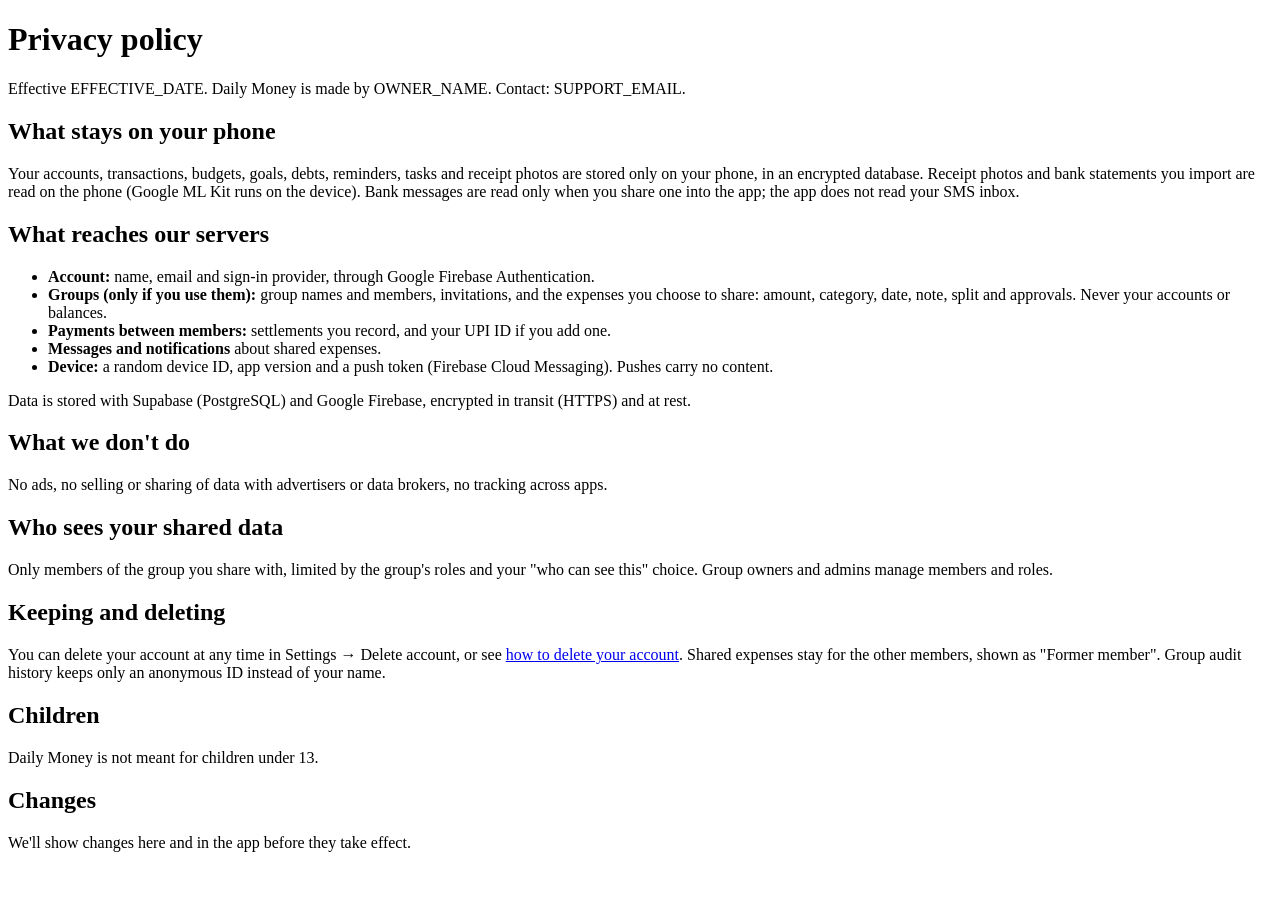
==== firebase/hosting/public/privacy/index.html @ 3c37add9 "Phases 7-12: group sync, splits, approvals, notifications, smart entry, release hardening - Phase 7:" ====
<!doctype html>
<html lang="en">
<head>
  <meta charset="utf-8">
  <meta name="viewport" content="width=device-width, initial-scale=1">
  <title>Daily Money · Privacy policy</title>
  <link rel="stylesheet" href="/auth/style.css">
</head>
<body>
  <!-- DRAFT (Phase 12). Fill in OWNER_NAME, SUPPORT_EMAIL and EFFECTIVE_DATE, and have it reviewed before publishing. -->
  <main class="card">
    <h1>Privacy policy</h1>
    <p>Effective EFFECTIVE_DATE. Daily Money is made by OWNER_NAME. Contact: SUPPORT_EMAIL.</p>

    <h2>What stays on your phone</h2>
    <p>Your accounts, transactions, budgets, goals, debts, reminders, tasks and receipt photos are stored only
      on your phone, in an encrypted database. Receipt photos and bank statements you import are read on the
      phone (Google ML Kit runs on the device). Bank messages are read only when you share one into the app;
      the app does not read your SMS inbox.</p>

    <h2>What reaches our servers</h2>
    <ul>
      <li><strong>Account:</strong> name, email and sign-in provider, through Google Firebase Authentication.</li>
      <li><strong>Groups (only if you use them):</strong> group names and members, invitations, and the expenses
        you choose to share: amount, category, date, note, split and approvals. Never your accounts or balances.</li>
      <li><strong>Payments between members:</strong> settlements you record, and your UPI ID if you add one.</li>
      <li><strong>Messages and notifications</strong> about shared expenses.</li>
      <li><strong>Device:</strong> a random device ID, app version and a push token (Firebase Cloud Messaging).
        Pushes carry no content.</li>
    </ul>
    <p>Data is stored with Supabase (PostgreSQL) and Google Firebase, encrypted in transit (HTTPS) and at rest.</p>

    <h2>What we don't do</h2>
    <p>No ads, no selling or sharing of data with advertisers or data brokers, no tracking across apps.</p>

    <h2>Who sees your shared data</h2>
    <p>Only members of the group you share with, limited by the group's roles and your "who can see this"
      choice. Group owners and admins manage members and roles.</p>

    <h2>Keeping and deleting</h2>
    <p>You can delete your account at any time in Settings → Delete account, or see
      <a href="/delete-account">how to delete your account</a>. Shared expenses stay for the other members,
      shown as "Former member". Group audit history keeps only an anonymous ID instead of your name.</p>

    <h2>Children</h2>
    <p>Daily Money is not meant for children under 13.</p>

    <h2>Changes</h2>
    <p>We'll show changes here and in the app before they take effect.</p>
  </main>
</body>
</html>
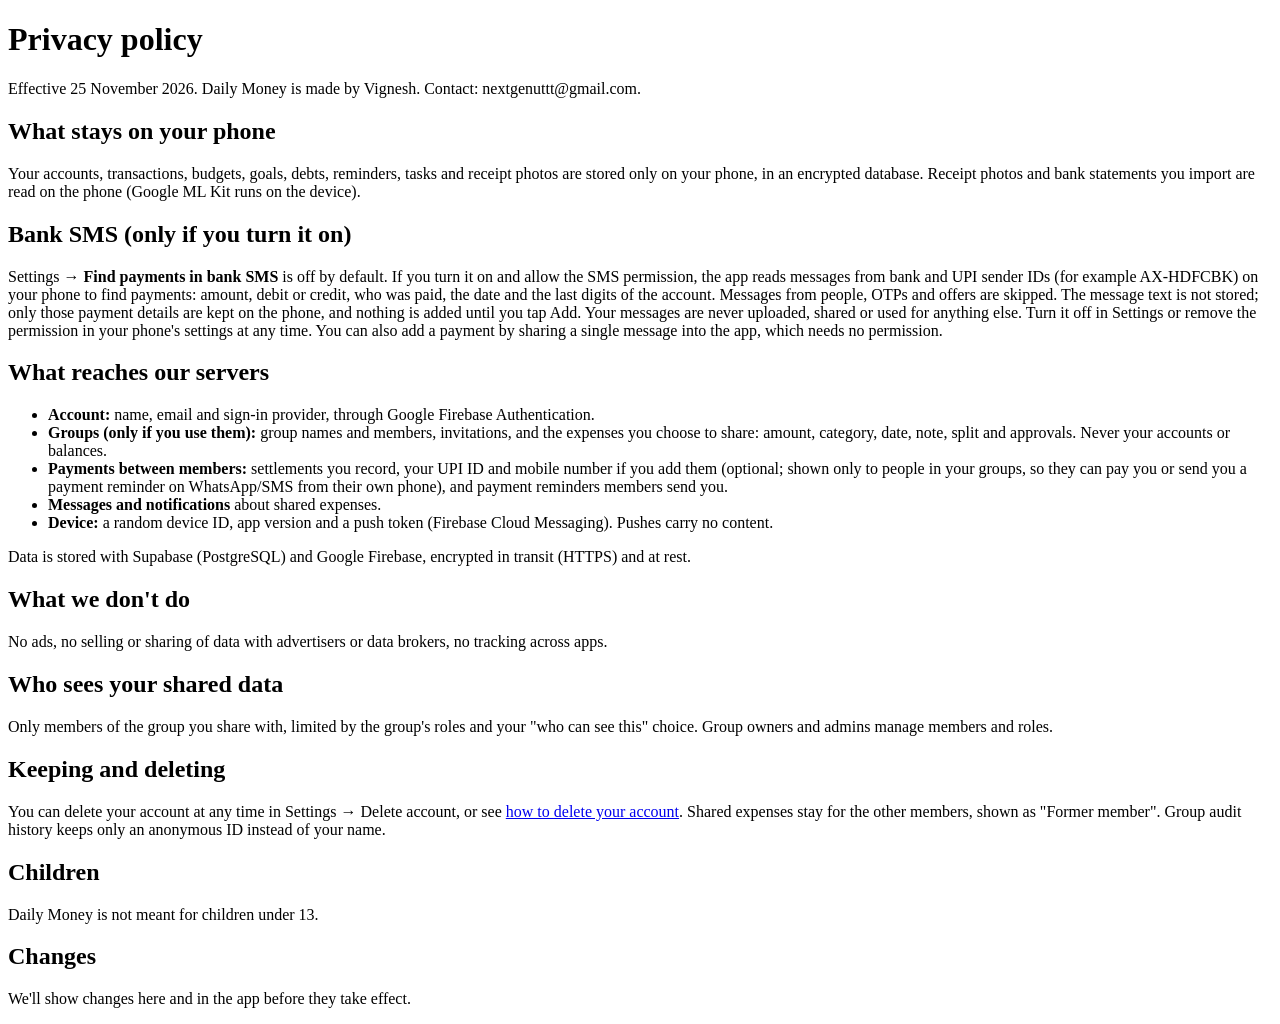
==== commit cbeebc14: "Smart SMS, reminders, release prep, UI polish and iOS groundwork - Bank SMS reading (opt-in, smsRead" ====
--- a/firebase/hosting/public/privacy/index.html
+++ b/firebase/hosting/public/privacy/index.html
@@ -7,23 +7,32 @@
   <link rel="stylesheet" href="/auth/style.css">
 </head>
 <body>
-  <!-- DRAFT (Phase 12). Fill in OWNER_NAME, SUPPORT_EMAIL and EFFECTIVE_DATE, and have it reviewed before publishing. -->
   <main class="card">
     <h1>Privacy policy</h1>
-    <p>Effective EFFECTIVE_DATE. Daily Money is made by OWNER_NAME. Contact: SUPPORT_EMAIL.</p>
+    <p>Effective 25 November 2026. Daily Money is made by Vignesh. Contact: nextgenuttt@gmail.com.</p>
 
     <h2>What stays on your phone</h2>
     <p>Your accounts, transactions, budgets, goals, debts, reminders, tasks and receipt photos are stored only
       on your phone, in an encrypted database. Receipt photos and bank statements you import are read on the
-      phone (Google ML Kit runs on the device). Bank messages are read only when you share one into the app;
-      the app does not read your SMS inbox.</p>
+      phone (Google ML Kit runs on the device).</p>
+
+    <h2>Bank SMS (only if you turn it on)</h2>
+    <p>Settings → <strong>Find payments in bank SMS</strong> is off by default. If you turn it on and allow the SMS
+      permission, the app reads messages from bank and UPI sender IDs (for example AX-HDFCBK) on your phone to find
+      payments: amount, debit or credit, who was paid, the date and the last digits of the account. Messages from
+      people, OTPs and offers are skipped. The message text is not stored; only those payment details are kept on the
+      phone, and nothing is added until you tap Add. Your messages are never uploaded, shared or used for anything
+      else. Turn it off in Settings or remove the permission in your phone's settings at any time. You can also add a
+      payment by sharing a single message into the app, which needs no permission.</p>
 
     <h2>What reaches our servers</h2>
     <ul>
       <li><strong>Account:</strong> name, email and sign-in provider, through Google Firebase Authentication.</li>
       <li><strong>Groups (only if you use them):</strong> group names and members, invitations, and the expenses
         you choose to share: amount, category, date, note, split and approvals. Never your accounts or balances.</li>
-      <li><strong>Payments between members:</strong> settlements you record, and your UPI ID if you add one.</li>
+      <li><strong>Payments between members:</strong> settlements you record, your UPI ID and mobile number if you
+        add them (optional; shown only to people in your groups, so they can pay you or send you a payment reminder
+        on WhatsApp/SMS from their own phone), and payment reminders members send you.</li>
       <li><strong>Messages and notifications</strong> about shared expenses.</li>
       <li><strong>Device:</strong> a random device ID, app version and a push token (Firebase Cloud Messaging).
         Pushes carry no content.</li>
